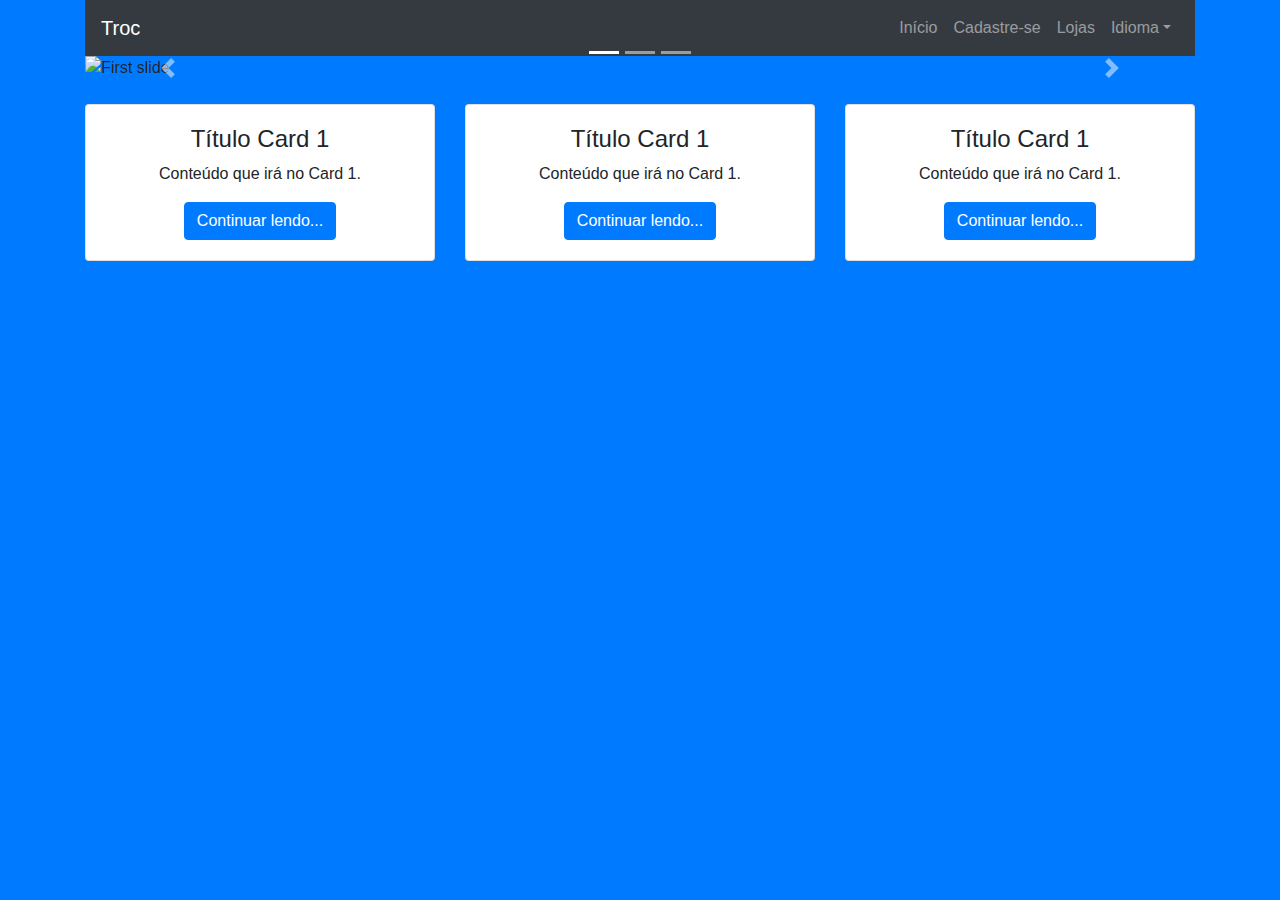
==== index.html @ dae41dba "Cards" ====
<!DOCTYPE html>
<html lang="en">
    <head>
        <meta charset="UTF-8">
        <meta name="viewport" content="width=device-width, initial-scale=1.0">
        <meta http-equiv="X-UA-Compatible" content="ie=edge">
        <title>Site Troc</title>

        <link rel="stylesheet" href="https://maxcdn.bootstrapcdn.com/bootstrap/4.0.0/css/bootstrap.min.css" integrity="sha384-Gn5384xqQ1aoWXA+058RXPxPg6fy4IWvTNh0E263XmFcJlSAwiGgFAW/dAiS6JXm" crossorigin="anonymous">
    </head>

    <body class="bg-primary">
        <div class="container">
            <nav class="navbar navbar-expand-lg navbar-dark bg-dark">

                <a class="navbar-brand" href="">Troc</a>

                <button class="navbar-toggler" type="button" data-toggle="collapse" data-target="#navbarSite">
                    <span class="navbar-toggler-icon"></span>
                </button>

                <div class="collapse navbar-collapse" id="navbarSite">

                    <ul class="navbar-nav ml-auto">

                        <li class="nav-item">
                            <a class="nav-link" href="#">Início</a>
                        </li>

                        <li class="nav-item">
                            <a class="nav-link" href="#">Cadastre-se</a>
                        </li>

                        <li class="nav-item">
                            <a class="nav-link" href="#">Lojas</a>
                        </li>

                        <li class="nav-item dropdown">
                            <a class="nav-link dropdown-toggle" href="#" id="dropdownSite" data-tooggle="dropdown">Idioma</a>
                            <div class="dropdown-menu">

                                <a class="dropdown-item" href="#">English</a>
                                <a class="dropdown-item" href="#">Español</a>
                                <a class="dropdown-item" href="#">Português</a>
                                <a class="dropdown-item" href="#">French</a>

                            </div>
                        </li>

                    </ul>

                </div>

            </nav>

            <div id="carouselExampleControls" class="carousel slide" data-ride="carousel">

                <ol class="carousel-indicators">
                    <li data-target="#carouselExampleIndicators" data-slide-to="0" class="active"></li>
                    <li data-target="#carouselExampleIndicators" data-slide-to="1"></li>
                    <li data-target="#carouselExampleIndicators" data-slide-to="2"></li>
                </ol>

                <div class="carousel-inner">
                    <div class="carousel-item active">
                        <img class="d-block w-100" src="img/first-slide.svg" alt="First slide">

                        <div class="carousel-caption">
                            <p>Conteúdo do primeiro slide.</p>
                        </div>
                    </div>
                    <div class="carousel-item">
                        <img class="d-block w-100" src="img/second-slide.svg" alt="Second slide">

                        <div class="carousel-caption">
                            <p>Conteúdo do segundo slide.</p>
                        </div>
                    </div>
                    <div class="carousel-item">
                        <img class="d-block w-100" src="img/third-slide.svg" alt="Third slide">

                        <div class="carousel-caption">
                            <p>Conteúdo do terceiro slide.</p>
                        </div>
                    </div>
                </div>

                <a class="carousel-control-prev" href="#carouselExampleControls" role="button" data-slide="prev">
                    <span class="carousel-control-prev-icon" aria-hidden="true"></span>
                    <span class="sr-only">Previous</span>
                </a>
                <a class="carousel-control-next" href="#carouselExampleControls" role="button" data-slide="next">
                    <span class="carousel-control-next-icon" aria-hidden="true"></span>
                    <span class="sr-only">Next</span>
                </a>

            </div>

            <div class="row my-4">

                <div class="col">

                    <div class="card">

                        <div class="card-body text-center">
                            <h4>Título Card 1</h4>
                            <p>Conteúdo que irá no Card 1.</p>
                            <a class="btn btn-primary" href="#">Continuar lendo...</a>
                        </div>

                    </div>

                </div>

                <div class="col">

                    <div class="card">

                        <div class="card-body text-center">
                            <h4>Título Card 1</h4>
                            <p>Conteúdo que irá no Card 1.</p>
                            <a class="btn btn-primary" href="#">Continuar lendo...</a>
                        </div>

                    </div>

                </div>

                <div class="col">

                    <div class="card">

                        <div class="card-body text-center">
                            <h4>Título Card 1</h4>
                            <p>Conteúdo que irá no Card 1.</p>
                            <a class="btn btn-primary" href="#">Continuar lendo...</a>
                        </div>

                    </div>

                </div>

            </div>

        </div>
        

        <script src="https://code.jquery.com/jquery-3.2.1.slim.min.js" integrity="sha384-KJ3o2DKtIkvYIK3UENzmM7KCkRr/rE9/Qpg6aAZGJwFDMVNA/GpGFF93hXpG5KkN" crossorigin="anonymous"></script>
        <script src="https://cdnjs.cloudflare.com/ajax/libs/popper.js/1.12.9/umd/popper.min.js" integrity="sha384-ApNbgh9B+Y1QKtv3Rn7W3mgPxhU9K/ScQsAP7hUibX39j7fakFPskvXusvfa0b4Q" crossorigin="anonymous"></script>
        <script src="https://maxcdn.bootstrapcdn.com/bootstrap/4.0.0/js/bootstrap.min.js" integrity="sha384-JZR6Spejh4U02d8jOt6vLEHfe/JQGiRRSQQxSfFWpi1MquVdAyjUar5+76PVCmYl" crossorigin="anonymous"></script>
    </body>
</html>
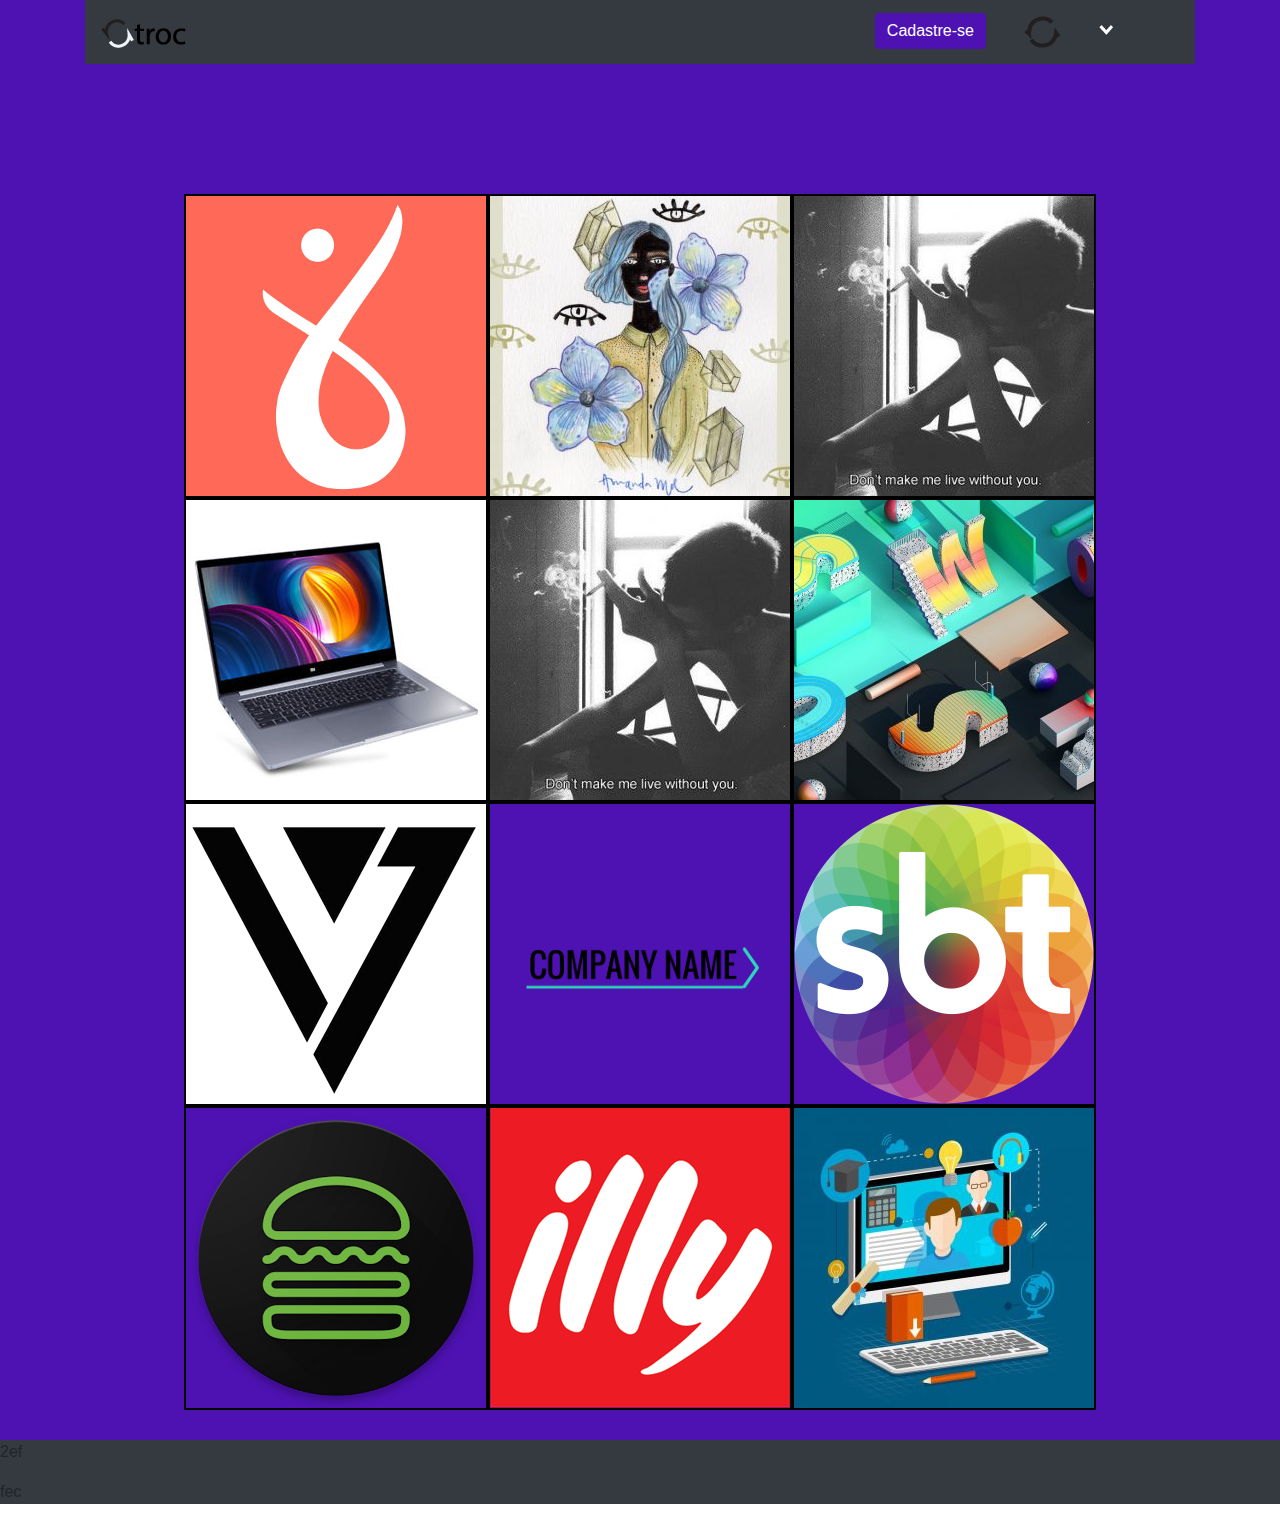
==== commit b18137cd: "novo design (incompleto)" ====
--- a/index.html
+++ b/index.html
@@ -1,19 +1,26 @@
 <!DOCTYPE html>
 <html lang="en">
-    <head>
-        <meta charset="UTF-8">
-        <meta name="viewport" content="width=device-width, initial-scale=1.0">
-        <meta http-equiv="X-UA-Compatible" content="ie=edge">
-        <title>Site Troc</title>
 
-        <link rel="stylesheet" href="https://maxcdn.bootstrapcdn.com/bootstrap/4.0.0/css/bootstrap.min.css" integrity="sha384-Gn5384xqQ1aoWXA+058RXPxPg6fy4IWvTNh0E263XmFcJlSAwiGgFAW/dAiS6JXm" crossorigin="anonymous">
-    </head>
+<head>
+    <meta charset="UTF-8">
+    <meta name="viewport" content="width=device-width, initial-scale=1.0">
+    <meta http-equiv="X-UA-Compatible" content="ie=edge">
+    <title>Home - Site Troc</title>
 
-    <body class="bg-primary">
+    <link rel="stylesheet" href="https://maxcdn.bootstrapcdn.com/bootstrap/4.0.0/css/bootstrap.min.css" integrity="sha384-Gn5384xqQ1aoWXA+058RXPxPg6fy4IWvTNh0E263XmFcJlSAwiGgFAW/dAiS6JXm"
+        crossorigin="anonymous">
+    <link rel="stylesheet" href="css/stylr.css">
+</head>
+
+<body>
+    <!-- <section class="sec"> -->
+    <header>
         <div class="container">
-            <nav class="navbar navbar-expand-lg navbar-dark bg-dark">
+            <nav class="navbar navbar-expand-lg navbar-dark bg-dark" style="margin-bottom:50px; width:100%;">
 
-                <a class="navbar-brand" href="">Troc</a>
+                <a class="navbar-brand" href="index.html">
+                    <img src="img/troc_logo.png">
+                </a>
 
                 <button class="navbar-toggler" type="button" data-toggle="collapse" data-target="#navbarSite">
                     <span class="navbar-toggler-icon"></span>
@@ -23,28 +30,20 @@
 
                     <ul class="navbar-nav ml-auto">
 
-                        <li class="nav-item">
-                            <a class="nav-link" href="#">Início</a>
+                        <li class="nav-item espacamento">
+                            <a class="btn btn-primary btn-cadastrar" href="cadastro.html" role="button">Cadastre-se</a>
                         </li>
 
-                        <li class="nav-item">
-                            <a class="nav-link" href="#">Cadastre-se</a>
+                        <li class="nav-item espacaento">
+                            <a class="nav-link" href="trocar.html">
+                                <img src="img/troc_troca.png" alt="">
+                            </a>
                         </li>
 
-                        <li class="nav-item">
-                            <a class="nav-link" href="#">Lojas</a>
-                        </li>
-
-                        <li class="nav-item dropdown">
-                            <a class="nav-link dropdown-toggle" href="#" id="dropdownSite" data-tooggle="dropdown">Idioma</a>
-                            <div class="dropdown-menu">
-
-                                <a class="dropdown-item" href="#">English</a>
-                                <a class="dropdown-item" href="#">Español</a>
-                                <a class="dropdown-item" href="#">Português</a>
-                                <a class="dropdown-item" href="#">French</a>
-
-                            </div>
+                        <li class="nav-item dropdown espacamento">
+                            <a href="#">
+                                <img src="img/troc_seta.png">
+                            </a>
                         </li>
 
                     </ul>
@@ -52,101 +51,65 @@
                 </div>
 
             </nav>
-
-            <div id="carouselExampleControls" class="carousel slide" data-ride="carousel">
-
-                <ol class="carousel-indicators">
-                    <li data-target="#carouselExampleIndicators" data-slide-to="0" class="active"></li>
-                    <li data-target="#carouselExampleIndicators" data-slide-to="1"></li>
-                    <li data-target="#carouselExampleIndicators" data-slide-to="2"></li>
-                </ol>
-
-                <div class="carousel-inner">
-                    <div class="carousel-item active">
-                        <img class="d-block w-100" src="img/first-slide.svg" alt="First slide">
-
-                        <div class="carousel-caption">
-                            <p>Conteúdo do primeiro slide.</p>
-                        </div>
-                    </div>
-                    <div class="carousel-item">
-                        <img class="d-block w-100" src="img/second-slide.svg" alt="Second slide">
-
-                        <div class="carousel-caption">
-                            <p>Conteúdo do segundo slide.</p>
-                        </div>
-                    </div>
-                    <div class="carousel-item">
-                        <img class="d-block w-100" src="img/third-slide.svg" alt="Third slide">
-
-                        <div class="carousel-caption">
-                            <p>Conteúdo do terceiro slide.</p>
-                        </div>
-                    </div>
+            <section class="sec">
+                    <div class="img ">
+                    <img src="img/cadeira.png" alt="cadeira" class="img-prod">
                 </div>
 
-                <a class="carousel-control-prev" href="#carouselExampleControls" role="button" data-slide="prev">
-                    <span class="carousel-control-prev-icon" aria-hidden="true"></span>
-                    <span class="sr-only">Previous</span>
-                </a>
-                <a class="carousel-control-next" href="#carouselExampleControls" role="button" data-slide="next">
-                    <span class="carousel-control-next-icon" aria-hidden="true"></span>
-                    <span class="sr-only">Next</span>
-                </a>
-
-            </div>
-
-            <div class="row my-4">
-
-                <div class="col">
-
-                    <div class="card">
-
-                        <div class="card-body text-center">
-                            <h4>Título Card 1</h4>
-                            <p>Conteúdo que irá no Card 1.</p>
-                            <a class="btn btn-primary" href="#">Continuar lendo...</a>
-                        </div>
-
-                    </div>
-
+                <div class="img">
+                    <img src="img/mosa.jpg" alt="moça" class="img-prod">
                 </div>
 
-                <div class="col">
-
-                    <div class="card">
-
-                        <div class="card-body text-center">
-                            <h4>Título Card 1</h4>
-                            <p>Conteúdo que irá no Card 1.</p>
-                            <a class="btn btn-primary" href="#">Continuar lendo...</a>
-                        </div>
-
-                    </div>
-
+                <div class="img">
+                    <img src="img/violao.jpg" alt="violão" class="img-prod">
                 </div>
 
-                <div class="col">
-
-                    <div class="card">
-
-                        <div class="card-body text-center">
-                            <h4>Título Card 1</h4>
-                            <p>Conteúdo que irá no Card 1.</p>
-                            <a class="btn btn-primary" href="#">Continuar lendo...</a>
-                        </div>
-
-                    </div>
-
+                <div class="img">
+                    <img src="img/note.jpg" alt="violão" class="img-prod">
                 </div>
 
-            </div>
+                <div class="img">
+                    <img src="img/violao.jpg" alt="violão" class="img-prod">
+                </div>
 
-        </div>
-        
+                <div class="img">
+                    <img src="img/menino.jpg" alt="violão" class="img-prod">
+                </div>
 
-        <script src="https://code.jquery.com/jquery-3.2.1.slim.min.js" integrity="sha384-KJ3o2DKtIkvYIK3UENzmM7KCkRr/rE9/Qpg6aAZGJwFDMVNA/GpGFF93hXpG5KkN" crossorigin="anonymous"></script>
-        <script src="https://cdnjs.cloudflare.com/ajax/libs/popper.js/1.12.9/umd/popper.min.js" integrity="sha384-ApNbgh9B+Y1QKtv3Rn7W3mgPxhU9K/ScQsAP7hUibX39j7fakFPskvXusvfa0b4Q" crossorigin="anonymous"></script>
-        <script src="https://maxcdn.bootstrapcdn.com/bootstrap/4.0.0/js/bootstrap.min.js" integrity="sha384-JZR6Spejh4U02d8jOt6vLEHfe/JQGiRRSQQxSfFWpi1MquVdAyjUar5+76PVCmYl" crossorigin="anonymous"></script>
-    </body>
+                <div class="img">
+                    <img src="img/logo4.jpg" alt="violão" class="img-prod">
+                </div>
+
+                <div class="img">
+                    <img src="img/logo1.png" alt="violão" class="img-prod">
+                </div>
+
+                <div class="img">
+                    <img src="img/sbt.png" alt="violão" class="img-prod">
+                </div>
+
+                <div class="img">
+                    <img src="img/logo6.png" alt="violão" class="img-prod">
+                </div>
+
+                <div class="img">
+                    <img src="img/logo3.png" alt="violão" class="img-prod">
+                </div>
+
+                <div class="img">
+                    <img src="img/loo.jpg" alt="violão" class="img-prod">
+                </div>
+
+
+
+
+            </section>
+    </header>
+
+    <footer>
+        <p>2ef</p>
+        <p>fec</p>
+    </footer>
+</body>
+
 </html>--- a/css/stylr.css
+++ b/css/stylr.css
@@ -0,0 +1,55 @@
+*{
+    margin: 0%;
+}
+
+.img-prod{
+    z-index: 2;
+    border: 2px solid black;
+   display: flex;
+   transition: transform .2s;
+   /* justify-content: flex-start */
+}
+
+img:hover{
+    /* width: 400px;
+    height:400px; */
+    transform: scale(1.09);
+}
+
+header{
+    background-color: #4E12B2;
+}
+
+nav{
+    position: fixed;
+    width: 100%;
+    padding-bottom: 50px;
+}
+
+ul{
+    margin-right: 20px;
+}
+
+footer{
+    background-color: #343a40;
+}
+
+.btn-cadastrar{
+    background-color: #4E12B2;
+    border: #4E12B2;
+    margin-top: 5px;
+}
+
+.espacamento{
+    margin: 0 30px;
+}
+
+.sec{
+    width: 100%;
+    display: flex;
+    flex-wrap: wrap;
+    justify-content: center;
+    padding-top: 80px;
+    padding-bottom: 30px;
+}
+ 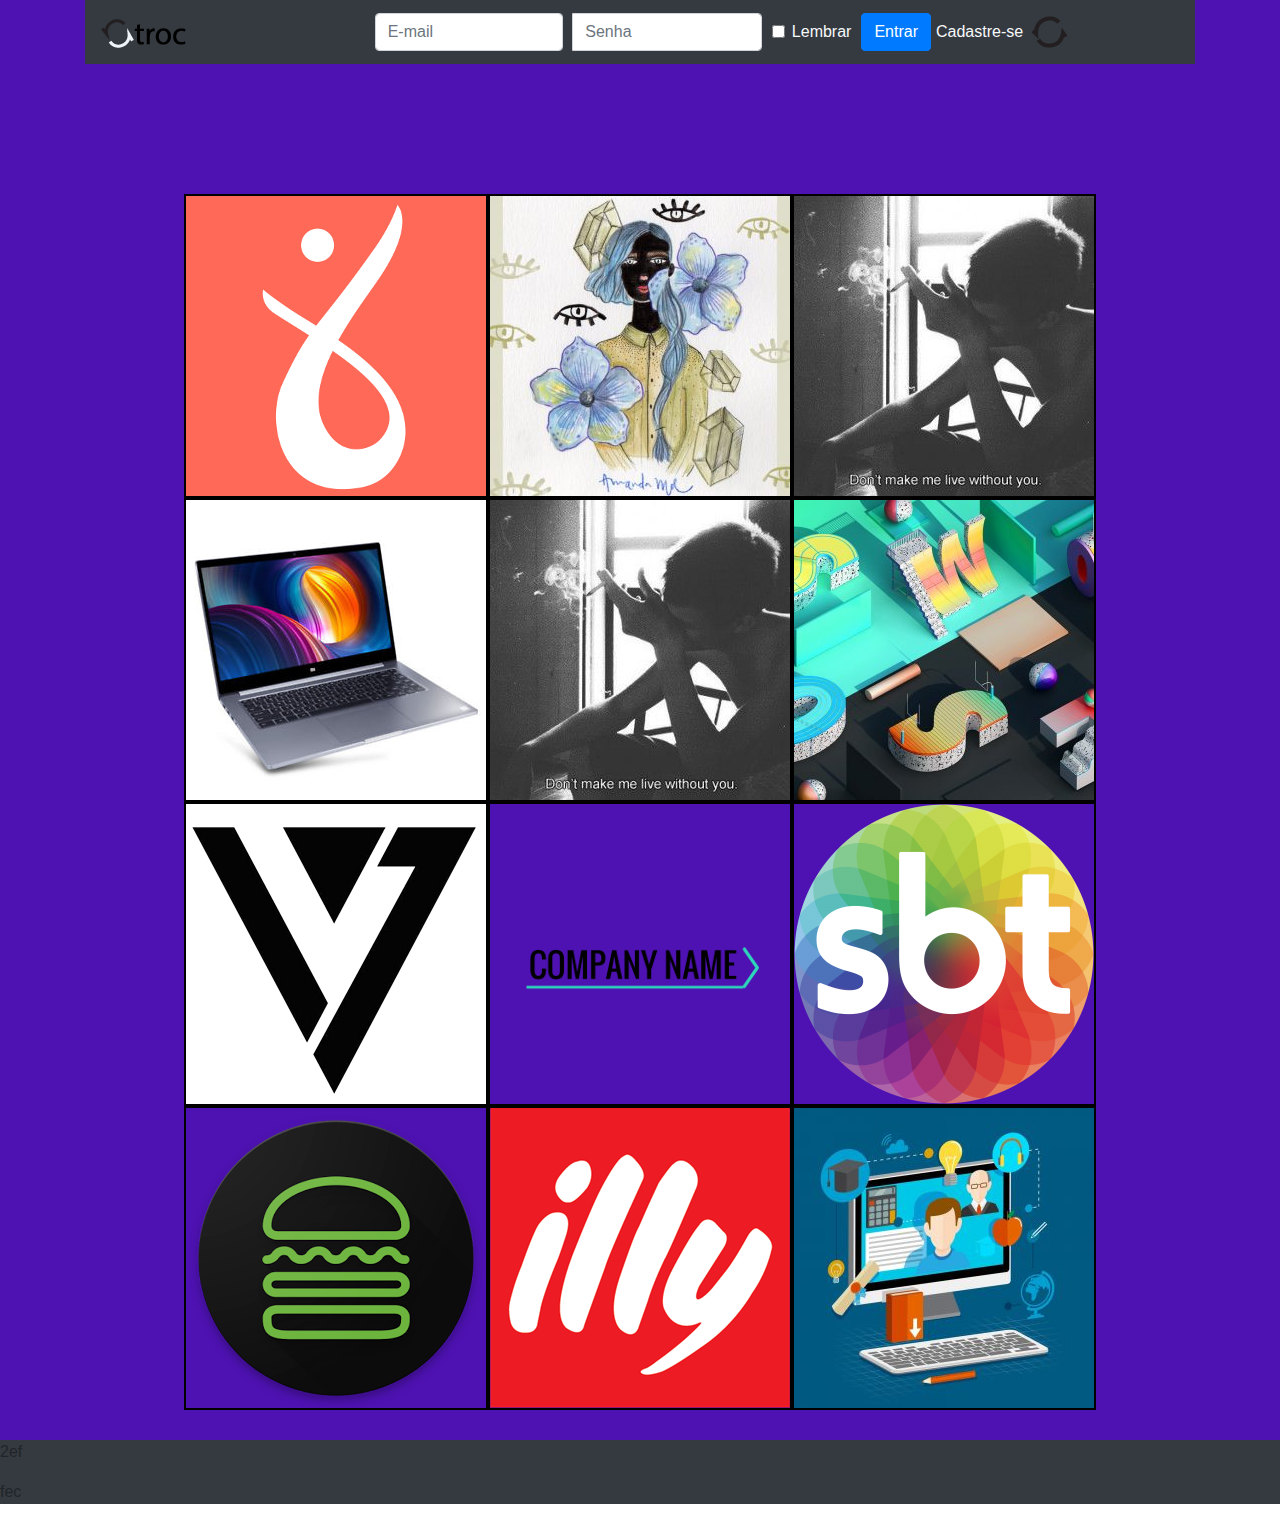
==== commit 8160454b: "nav pronta" ====
--- a/index.html
+++ b/index.html
@@ -7,13 +7,14 @@
     <meta http-equiv="X-UA-Compatible" content="ie=edge">
     <title>Home - Site Troc</title>
 
+    <link rel="stylesheet" href="css/stylr.css">
+
     <link rel="stylesheet" href="https://maxcdn.bootstrapcdn.com/bootstrap/4.0.0/css/bootstrap.min.css" integrity="sha384-Gn5384xqQ1aoWXA+058RXPxPg6fy4IWvTNh0E263XmFcJlSAwiGgFAW/dAiS6JXm"
         crossorigin="anonymous">
-    <link rel="stylesheet" href="css/stylr.css">
 </head>
 
 <body>
-    <!-- <section class="sec"> -->
+
     <header>
         <div class="container">
             <nav class="navbar navbar-expand-lg navbar-dark bg-dark" style="margin-bottom:50px; width:100%;">
@@ -30,27 +31,49 @@
 
                     <ul class="navbar-nav ml-auto">
 
-                        <li class="nav-item espacamento">
-                            <a class="btn btn-primary btn-cadastrar" href="cadastro.html" role="button">Cadastre-se</a>
-                        </li>
+                        <div class="nav-item form-row align-items-center">
+                            <div class="col-sm-3 my-1">
+                                <label class="sr-only" for="inlineFormInputName">E-mail</label>
+                                <input type="text" class="form-control" id="inlineFormInputName" placeholder="E-mail">
+                            </div>
 
-                        <li class="nav-item espacaento">
+                            <div class="col-sm-3 my-1">
+                                <label class="sr-only" for="inlineFormInputGroupUsername">Senha</label>
+                            
+
+                            <div class="input-group">
+                                <div class="input-group-prepend">
+                                </div>
+                                <input type="password" class="form-control" id="inlineFormInputGroupUsername" placeholder="Senha">
+                            </div>
+                            </div>
+                            <div class="col-auto my-1">
+                            <div class="form-check">
+                                <input class="form-check-input" type="checkbox" id="autoSizingCheck2">
+                                <label class="form-check-label text-light" for="autoSizingCheck2">
+                                Lembrar
+                                </label>
+                            </div>
+                            </div>
+                            <div class="col-auto my-1">
+                            <button type="submit" class="btn btn-primary">Entrar</button>
+                            </div>
+
+                            <a href="cadastro.html" class="text-light">Cadastre-se</a>
+
                             <a class="nav-link" href="trocar.html">
                                 <img src="img/troc_troca.png" alt="">
                             </a>
-                        </li>
-
-                        <li class="nav-item dropdown espacamento">
-                            <a href="#">
-                                <img src="img/troc_seta.png">
-                            </a>
-                        </li>
+    
+                        </div>
 
                     </ul>
-
+    
                 </div>
 
             </nav>
+
+
             <section class="sec">
                     <div class="img ">
                     <img src="img/cadeira.png" alt="cadeira" class="img-prod">
@@ -100,16 +123,20 @@
                     <img src="img/loo.jpg" alt="violão" class="img-prod">
                 </div>
 
+            </section>
 
+        </div>
 
-
-            </section>
     </header>
 
     <footer>
         <p>2ef</p>
         <p>fec</p>
     </footer>
+
+    <script src="https://code.jquery.com/jquery-3.2.1.slim.min.js" integrity="sha384-KJ3o2DKtIkvYIK3UENzmM7KCkRr/rE9/Qpg6aAZGJwFDMVNA/GpGFF93hXpG5KkN" crossorigin="anonymous"></script>
+    <script src="https://cdnjs.cloudflare.com/ajax/libs/popper.js/1.12.9/umd/popper.min.js" integrity="sha384-ApNbgh9B+Y1QKtv3Rn7W3mgPxhU9K/ScQsAP7hUibX39j7fakFPskvXusvfa0b4Q" crossorigin="anonymous"></script>
+    <script src="https://maxcdn.bootstrapcdn.com/bootstrap/4.0.0/js/bootstrap.min.js" integrity="sha384-JZR6Spejh4U02d8jOt6vLEHfe/JQGiRRSQQxSfFWpi1MquVdAyjUar5+76PVCmYl" crossorigin="anonymous"></script>
 </body>
 
 </html>